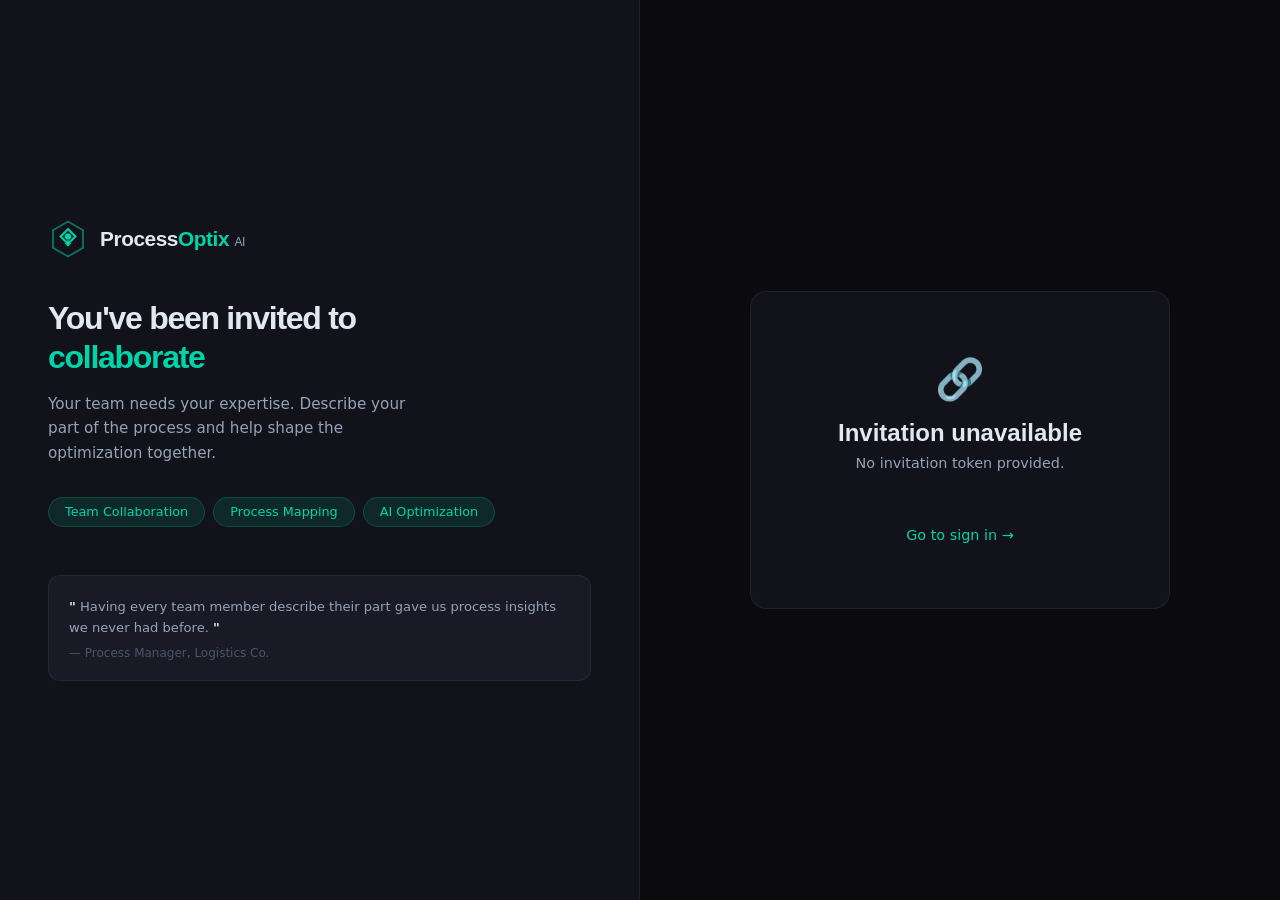
==== docs/accept-invite.html @ 486381e4 "feat: accept-invite page and GET /invitations/{token} endpoint Co-Authored-By: Claude Sonnet 4.6 <no" ====
<!DOCTYPE html>
<html lang="en">
<head>
  <meta charset="UTF-8">
  <meta name="viewport" content="width=device-width, initial-scale=1.0">
  <title>ProcessOptimizer — Accept Invitation</title>
  <link href="https://api.fontshare.com/v2/css?f[]=general-sans@400,500,600,700&f[]=cabinet-grotesk@700,800&display=swap" rel="stylesheet">
  <link rel="stylesheet" href="css/main.css">
  <style>
    body { display: block; overflow: auto; }
    .auth-wrapper { overflow: auto; min-height: 100vh; }
    .invite-context {
      background: var(--surface-2);
      border: 1px solid var(--border);
      border-radius: 12px;
      padding: 1.1rem 1.25rem;
      margin-bottom: 1.5rem;
    }
    .invite-context .invite-label {
      font-size: 0.72rem;
      color: var(--very-muted);
      text-transform: uppercase;
      letter-spacing: 0.08em;
      margin-bottom: 0.35rem;
    }
    .invite-context .invite-process {
      font-size: 1rem;
      font-weight: 600;
      color: var(--text);
      margin-bottom: 0.25rem;
    }
    .invite-context .invite-by {
      font-size: 0.85rem;
      color: var(--muted);
    }
    .invite-context .invite-by strong {
      color: var(--primary);
    }
    #loading-state {
      text-align: center;
      padding: 2rem 0;
      color: var(--muted);
      font-size: 0.9rem;
    }
  </style>
</head>
<body>

<div class="auth-wrapper">
  <!-- Left brand panel -->
  <div class="auth-left">
    <div style="display:flex;align-items:center;gap:12px;margin-bottom:2.5rem;">
      <svg width="40" height="40" viewBox="0 0 32 32" fill="none" xmlns="http://www.w3.org/2000/svg">
        <path d="M16 2L28 9V23L16 30L4 23V9L16 2Z" stroke="#00d4aa" stroke-width="1.5" fill="none" opacity="0.5"/>
        <path d="M16 8L22 14L16 20L10 14L16 8Z" fill="#00d4aa" fill-opacity="0.15" stroke="#00d4aa" stroke-width="1.5"/>
        <circle cx="16" cy="14" r="2.5" fill="#00d4aa"/>
        <path d="M16 17.5V21" stroke="#00d4aa" stroke-width="1.5" stroke-linecap="round"/>
        <path d="M14.5 19.5L16 21L17.5 19.5" stroke="#00d4aa" stroke-width="1.5" stroke-linecap="round" stroke-linejoin="round"/>
      </svg>
      <span class="logo-text" style="font-size:1.3rem;">Process<span>Optix</span> <span style="color:var(--muted);font-size:0.75rem;font-weight:500;">AI</span></span>
    </div>

    <h1 style="font-size:2rem;font-weight:800;letter-spacing:-0.04em;margin-bottom:1rem;line-height:1.2;">
      You've been invited to<br>
      <span style="color:var(--primary);">collaborate</span>
    </h1>
    <p style="color:var(--muted);font-size:0.95rem;line-height:1.6;max-width:380px;">
      Your team needs your expertise. Describe your part of the process and help shape the optimization together.
    </p>

    <div class="feature-pills">
      <span class="feature-pill">Team Collaboration</span>
      <span class="feature-pill">Process Mapping</span>
      <span class="feature-pill">AI Optimization</span>
    </div>

    <div style="margin-top:3rem;padding:1.25rem;background:var(--surface-2);border:1px solid var(--border);border-radius:12px;">
      <p style="font-size:0.82rem;color:var(--muted);line-height:1.6;">
        <strong style="color:var(--text);">"</strong>
        Having every team member describe their part gave us process insights we never had before.
        <strong style="color:var(--text);">"</strong>
      </p>
      <p style="font-size:0.75rem;color:var(--very-muted);margin-top:0.5rem;">— Process Manager, Logistics Co.</p>
    </div>
  </div>

  <!-- Right auth panel -->
  <div class="auth-right">
    <div class="auth-card">
      <div class="error-msg" id="error-msg"></div>

      <!-- Loading state -->
      <div id="loading-state">
        <div class="spinner" style="display:inline-block;border-top-color:var(--primary);width:24px;height:24px;margin-bottom:0.75rem;"></div>
        <p>Loading invitation...</p>
      </div>

      <!-- Invitation form (hidden until loaded) -->
      <div id="invite-form" style="display:none;">
        <h2>Join the workspace</h2>
        <p class="subtitle">Create your account to get started</p>

        <!-- Invitation context card -->
        <div class="invite-context" id="invite-context">
          <div class="invite-label">You've been invited to collaborate on</div>
          <div class="invite-process" id="ctx-process-name">—</div>
          <div class="invite-by">invited by <strong id="ctx-invited-by">—</strong></div>
        </div>

        <div class="auth-form-group">
          <label for="reg-name">Full name</label>
          <input type="text" id="reg-name" placeholder="Jane Smith" autocomplete="name">
        </div>
        <div class="auth-form-group">
          <label for="reg-email">Email</label>
          <input type="email" id="reg-email" placeholder="you@company.com" autocomplete="email" readonly>
        </div>
        <div class="auth-form-group">
          <label for="reg-password">Password <span style="color:var(--muted);font-weight:400;font-size:0.78rem;">(min 8 chars)</span></label>
          <input type="password" id="reg-password" placeholder="••••••••" autocomplete="new-password">
        </div>

        <button class="btn-auth" id="submit-btn" onclick="doAccept()">
          <span id="submit-text">Accept invitation →</span>
          <span class="spinner" id="submit-spinner" style="border-top-color:#0a0a0f;"></span>
        </button>

        <div class="auth-switch">
          Already have an account?
          <a href="login.html">Sign in</a>
        </div>
      </div>

      <!-- Invalid/expired state -->
      <div id="invalid-state" style="display:none;text-align:center;padding:1.5rem 0;">
        <div style="font-size:2.5rem;margin-bottom:1rem;">🔗</div>
        <h2 style="margin-bottom:0.5rem;">Invitation unavailable</h2>
        <p class="subtitle" id="invalid-message">This invitation link is no longer valid.</p>
        <a href="login.html" style="display:inline-block;margin-top:1.5rem;color:var(--primary);font-size:0.9rem;text-decoration:none;font-weight:500;">Go to sign in →</a>
      </div>
    </div>
  </div>
</div>

<script type="module">
  import { collaboration } from './js/api.js';

  const params = new URLSearchParams(window.location.search);
  const token = params.get('token');

  function showError(msg) {
    const el = document.getElementById('error-msg');
    el.textContent = msg;
    el.classList.add('visible');
  }

  function clearError() {
    const el = document.getElementById('error-msg');
    el.textContent = '';
    el.classList.remove('visible');
  }

  function setLoading(loading) {
    document.getElementById('submit-btn').disabled = loading;
    document.getElementById('submit-spinner').style.display = loading ? 'inline-block' : 'none';
    document.getElementById('submit-text').style.opacity = loading ? '0' : '1';
  }

  async function loadInvitation() {
    if (!token) {
      document.getElementById('loading-state').style.display = 'none';
      document.getElementById('invalid-state').style.display = 'block';
      document.getElementById('invalid-message').textContent = 'No invitation token provided.';
      return;
    }

    try {
      const data = await collaboration.getInvitation(token);
      document.getElementById('loading-state').style.display = 'none';
      document.getElementById('invite-form').style.display = 'block';
      document.getElementById('ctx-process-name').textContent = data.process_name;
      document.getElementById('ctx-invited-by').textContent = data.invited_by_name;
      document.getElementById('reg-email').value = data.email;
    } catch (e) {
      document.getElementById('loading-state').style.display = 'none';
      document.getElementById('invalid-state').style.display = 'block';
      document.getElementById('invalid-message').textContent =
        e.message.includes('expired') ? 'This invitation has expired.' : 'This invitation link is invalid or has already been used.';
    }
  }

  window.doAccept = async function() {
    const full_name = document.getElementById('reg-name').value.trim();
    const email = document.getElementById('reg-email').value.trim();
    const password = document.getElementById('reg-password').value;

    if (!full_name) { showError('Please enter your full name.'); return; }
    if (password.length < 8) { showError('Password must be at least 8 characters.'); return; }

    clearError();
    setLoading(true);

    try {
      const tokens = await collaboration.acceptInvite(token, { full_name, email, password });
      if (!tokens) return;
      localStorage.setItem('access_token', tokens.access_token);
      localStorage.setItem('refresh_token', tokens.refresh_token);
      window.location.href = 'dashboard.html';
    } catch (e) {
      showError(e.message || 'Failed to accept invitation. Please try again.');
      setLoading(false);
    }
  };

  document.addEventListener('keydown', (e) => {
    if (e.key === 'Enter' && document.getElementById('invite-form').style.display !== 'none') {
      window.doAccept();
    }
  });

  loadInvitation();
</script>
</body>
</html>
---- docs/css/main.css ----
/* =============================================
   CSS VARIABLES — Design Tokens
============================================= */
:root {
  --bg:           #0a0a0f;
  --sidebar-bg:   #0f0f17;
  --surface:      #12121a;
  --surface-2:    #1a1a26;
  --border:       rgba(255,255,255,0.06);
  --border-med:   rgba(255,255,255,0.10);
  --primary:      #00d4aa;
  --primary-dim:  rgba(0,212,170,0.12);
  --secondary:    #6366f1;
  --accent:       #00d4aa;
  --text:         #e2e8f0;
  --muted:        #94a3b8;
  --very-muted:   #4a5568;
  --alta:         #ef4444;
  --media:        #f59e0b;
  --baja:         #22c55e;
  --radius-card:  12px;
  --radius-btn:   8px;
  --radius-input: 6px;
  --sidebar-w:    260px;
  --transition:   0.2s ease;
}

/* =============================================
   RESET & BASE
============================================= */
*, *::before, *::after { box-sizing: border-box; margin: 0; padding: 0; }
html { font-size: 16px; }
body {
  font-family: 'General Sans', system-ui, sans-serif;
  background: var(--bg);
  color: var(--text);
  min-height: 100vh;
  display: flex;
  overflow: hidden;
}
h1, h2, h3, h4, h5 {
  font-family: 'Cabinet Grotesk', 'General Sans', sans-serif;
}
a { color: var(--primary); text-decoration: none; }
button { cursor: pointer; border: none; background: none; font-family: inherit; }
input, select, textarea {
  font-family: inherit;
  background: var(--surface-2);
  border: 1px solid var(--border-med);
  color: var(--text);
  border-radius: var(--radius-input);
  padding: 10px 14px;
  font-size: 0.9rem;
  width: 100%;
  transition: border-color var(--transition), box-shadow var(--transition);
  outline: none;
}
input:focus, select:focus, textarea:focus {
  border-color: var(--primary);
  box-shadow: 0 0 0 3px rgba(0,212,170,0.15);
}
select option { background: var(--surface-2); }

/* =============================================
   LAYOUT — SIDEBAR + MAIN
============================================= */
#sidebar {
  width: var(--sidebar-w);
  min-width: var(--sidebar-w);
  background: var(--sidebar-bg);
  border-right: 1px solid var(--border);
  display: flex;
  flex-direction: column;
  height: 100vh;
  position: fixed;
  left: 0; top: 0;
  z-index: 100;
  transition: transform var(--transition);
}
#main {
  margin-left: var(--sidebar-w);
  flex: 1;
  height: 100vh;
  overflow-y: auto;
  padding: 32px;
}

/* =============================================
   SIDEBAR — LOGO
============================================= */
.sidebar-logo {
  display: flex;
  align-items: center;
  gap: 10px;
  padding: 24px 20px 20px;
  border-bottom: 1px solid var(--border);
}
.sidebar-logo svg { flex-shrink: 0; }
.logo-text {
  font-family: 'Cabinet Grotesk', sans-serif;
  font-weight: 800;
  font-size: 1.05rem;
  color: var(--text);
  letter-spacing: -0.02em;
}
.logo-text span { color: var(--primary); }

/* =============================================
   SIDEBAR — NAV
============================================= */
.sidebar-nav {
  flex: 1;
  padding: 16px 12px;
  display: flex;
  flex-direction: column;
  gap: 4px;
}
.nav-item {
  display: flex;
  align-items: center;
  gap: 10px;
  padding: 10px 12px;
  border-radius: var(--radius-btn);
  color: var(--muted);
  font-size: 0.9rem;
  font-weight: 500;
  cursor: pointer;
  transition: background var(--transition), color var(--transition);
  user-select: none;
  text-decoration: none;
}
.nav-item:hover { background: var(--surface); color: var(--text); }
.nav-item.active {
  background: var(--primary-dim);
  color: var(--primary);
}
.nav-item svg { flex-shrink: 0; opacity: 0.8; }
.nav-item.active svg { opacity: 1; }

/* =============================================
   SIDEBAR — USER FOOTER
============================================= */
.sidebar-user {
  padding: 16px 16px 20px;
  border-top: 1px solid var(--border);
  display: flex;
  align-items: center;
  gap: 10px;
}
.user-avatar {
  width: 36px; height: 36px;
  border-radius: 50%;
  background: linear-gradient(135deg, var(--primary) 0%, var(--secondary) 100%);
  display: flex; align-items: center; justify-content: center;
  font-weight: 700;
  font-size: 0.75rem;
  color: #0a0a0f;
  flex-shrink: 0;
}
.user-info { overflow: hidden; flex: 1; }
.user-name { font-size: 0.85rem; font-weight: 600; color: var(--text); white-space: nowrap; overflow: hidden; text-overflow: ellipsis; }
.user-email { font-size: 0.75rem; color: var(--muted); white-space: nowrap; overflow: hidden; text-overflow: ellipsis; }

/* =============================================
   MOBILE — HAMBURGER
============================================= */
#hamburger {
  display: none;
  position: fixed;
  top: 16px; left: 16px;
  z-index: 200;
  background: var(--surface);
  border: 1px solid var(--border-med);
  border-radius: var(--radius-btn);
  padding: 8px;
  color: var(--text);
}
#sidebar-overlay {
  display: none;
  position: fixed;
  inset: 0;
  background: rgba(0,0,0,0.6);
  z-index: 90;
}

/* =============================================
   SECTIONS
============================================= */
.section { display: none; }
.section.active { display: block; }

/* =============================================
   TYPOGRAPHY
============================================= */
.page-title {
  font-size: 1.6rem;
  font-weight: 800;
  color: var(--text);
  letter-spacing: -0.03em;
  margin-bottom: 8px;
}
.page-sub {
  font-size: 0.9rem;
  color: var(--muted);
  margin-bottom: 28px;
}

/* =============================================
   SECTION 1 — INPUT FORM
============================================= */
.form-wrapper { max-width: 620px; }

/* Input Tabs */
.input-tabs {
  display: flex;
  gap: 4px;
  background: var(--surface);
  border: 1px solid var(--border);
  border-radius: var(--radius-btn);
  padding: 4px;
  margin-bottom: 20px;
  width: fit-content;
}
.input-tab {
  padding: 8px 18px;
  border-radius: 6px;
  font-size: 0.85rem;
  font-weight: 500;
  color: var(--muted);
  transition: background var(--transition), color var(--transition);
  cursor: pointer;
}
.input-tab.active {
  background: var(--primary-dim);
  color: var(--primary);
}
.input-tab-panel { display: none; }
.input-tab-panel.active { display: block; }

/* Textarea */
.form-label {
  display: block;
  font-size: 0.85rem;
  font-weight: 500;
  color: var(--muted);
  margin-bottom: 8px;
}
textarea {
  resize: vertical;
  min-height: 130px;
}

/* Drop zone */
.dropzone {
  border: 2px dashed var(--border-med);
  border-radius: var(--radius-card);
  padding: 40px 24px;
  text-align: center;
  cursor: pointer;
  transition: border-color var(--transition), background var(--transition);
}
.dropzone:hover { border-color: var(--primary); background: var(--primary-dim); }
.dropzone svg { margin-bottom: 12px; color: var(--muted); }
.dropzone-text { font-size: 0.95rem; font-weight: 500; color: var(--text); margin-bottom: 4px; }
.dropzone-hint { font-size: 0.8rem; color: var(--muted); }
.dropzone-filename {
  display: none;
  margin-top: 12px;
  font-size: 0.85rem;
  color: var(--primary);
  font-weight: 500;
}

/* Analyze button */
.btn-primary {
  display: flex;
  align-items: center;
  justify-content: center;
  gap: 10px;
  width: 100%;
  max-width: 620px;
  margin-top: 20px;
  padding: 14px 24px;
  background: var(--primary);
  color: #0a0a0f;
  border-radius: var(--radius-btn);
  font-size: 1rem;
  font-weight: 700;
  letter-spacing: -0.01em;
  transition: opacity var(--transition), transform var(--transition), box-shadow var(--transition);
}
.btn-primary:hover { opacity: 0.9; transform: translateY(-1px); box-shadow: 0 8px 24px rgba(0,212,170,0.25); }
.btn-primary:active { transform: translateY(0); }
.btn-primary:disabled { opacity: 0.5; cursor: not-allowed; transform: none; box-shadow: none; }

/* Spinner */
.spinner {
  width: 18px; height: 18px;
  border: 2px solid rgba(10,10,15,0.3);
  border-top-color: #0a0a0f;
  border-radius: 50%;
  animation: spin 0.8s linear infinite;
  display: none;
}
@keyframes spin { to { transform: rotate(360deg); } }

/* =============================================
   SECTION 2 — RESULTS
============================================= */
#results-section { margin-top: 36px; }
.results-divider {
  height: 1px;
  background: var(--border);
  margin-bottom: 28px;
}
.results-title {
  font-size: 1.1rem;
  font-weight: 700;
  color: var(--text);
  margin-bottom: 20px;
}

/* Result Tabs */
.result-tabs {
  display: flex;
  gap: 0;
  border-bottom: 1px solid var(--border);
  margin-bottom: 28px;
  overflow-x: auto;
}
.result-tab {
  padding: 10px 18px;
  font-size: 0.875rem;
  font-weight: 500;
  color: var(--muted);
  border-bottom: 2px solid transparent;
  margin-bottom: -1px;
  white-space: nowrap;
  cursor: pointer;
  transition: color var(--transition), border-color var(--transition);
}
.result-tab:hover { color: var(--text); }
.result-tab.active { color: var(--primary); border-bottom-color: var(--primary); }
.result-panel { display: none; }
.result-panel.active { display: block; }

/* =============================================
   TAB 1 — EXECUTIVE SUMMARY
============================================= */
.summary-grid {
  display: grid;
  grid-template-columns: auto 1fr;
  gap: 28px;
  align-items: start;
  margin-bottom: 24px;
}

/* Gauge */
.gauge-wrap {
  display: flex;
  flex-direction: column;
  align-items: center;
  gap: 8px;
}
.gauge-svg { width: 160px; height: 160px; }
.gauge-label { font-size: 0.8rem; color: var(--muted); font-weight: 500; }

/* KPI Cards */
.kpi-grid {
  display: grid;
  grid-template-columns: repeat(3, 1fr);
  gap: 12px;
}
.kpi-card {
  background: var(--surface);
  border: 1px solid var(--border);
  border-radius: var(--radius-card);
  padding: 16px;
}
.kpi-label { font-size: 0.78rem; color: var(--muted); font-weight: 500; margin-bottom: 8px; text-transform: uppercase; letter-spacing: 0.05em; }
.kpi-value {
  font-size: 1.75rem;
  font-weight: 800;
  font-family: 'Cabinet Grotesk', sans-serif;
  letter-spacing: -0.04em;
  display: flex;
  align-items: center;
  gap: 6px;
}
.kpi-value.green { color: var(--baja); }
.kpi-value.amber { color: var(--media); }
.kpi-icon { width: 18px; height: 18px; }

.summary-text {
  background: var(--surface);
  border: 1px solid var(--border);
  border-radius: var(--radius-card);
  padding: 16px 20px;
  font-size: 0.9rem;
  line-height: 1.65;
  color: var(--muted);
}
.summary-text strong { color: var(--text); }

/* =============================================
   TAB 2 — WASTES
============================================= */
.waste-list { display: flex; flex-direction: column; gap: 12px; }
.waste-card {
  background: var(--surface);
  border: 1px solid var(--border);
  border-radius: var(--radius-card);
  padding: 16px 20px;
  transition: border-color var(--transition);
}
.waste-card:hover { border-color: var(--border-med); }
.waste-header {
  display: flex;
  align-items: center;
  gap: 8px;
  margin-bottom: 8px;
  flex-wrap: wrap;
}
.waste-title { font-weight: 600; font-size: 0.95rem; flex: 1; min-width: 200px; }
.badge {
  display: inline-flex;
  align-items: center;
  padding: 3px 10px;
  border-radius: 100px;
  font-size: 0.72rem;
  font-weight: 600;
  letter-spacing: 0.02em;
  white-space: nowrap;
}
.badge-alta  { background: rgba(239,68,68,0.15);  color: var(--alta); }
.badge-media { background: rgba(245,158,11,0.15); color: var(--media); }
.badge-baja  { background: rgba(34,197,94,0.15);  color: var(--baja); }
.badge-lean  { background: rgba(99,102,241,0.15); color: #a5b4fc; }
.badge-ss    { background: rgba(0,212,170,0.15);  color: var(--primary); }
.badge-kai   { background: rgba(251,191,36,0.15); color: #fbbf24; }

.automation-grid { display: grid; grid-template-columns: repeat(auto-fill, minmax(260px, 1fr)); gap: 1rem; margin-top: 1rem; }
.auto-card { background: rgba(0,212,170,0.05); border: 1px solid rgba(0,212,170,0.2); border-radius: 10px; padding: 1.1rem; display: flex; flex-direction: column; gap: 0.6rem; animation: fadeInUp 0.4s ease both; }
.auto-card-header { display: flex; align-items: flex-start; gap: 0.7rem; }
.auto-icon { font-size: 1.5rem; line-height: 1; }
.auto-title-group { display: flex; flex-direction: column; gap: 0.2rem; }
.auto-activity { font-weight: 600; font-size: 0.9rem; color: #e2e8f0; }
.auto-saving { font-size: 0.72rem; color: #00d4aa; background: rgba(0,212,170,0.12); border-radius: 4px; padding: 1px 6px; display: inline-block; width: fit-content; }
.auto-tool-badge { display: flex; flex-direction: column; gap: 0.1rem; background: rgba(255,255,255,0.04); border-radius: 6px; padding: 0.5rem 0.7rem; }
.auto-tool-label { font-size: 0.65rem; text-transform: uppercase; letter-spacing: 0.06em; color: #94a3b8; }
.auto-tool-name { font-size: 0.82rem; color: #00d4aa; font-weight: 500; }
.auto-justification { font-size: 0.78rem; color: #94a3b8; line-height: 1.5; margin: 0; }
@keyframes fadeInUp { from { opacity:0; transform:translateY(10px); } to { opacity:1; transform:translateY(0); } }
.waste-desc { font-size: 0.85rem; color: var(--muted); line-height: 1.6; }

/* =============================================
   TAB 3 — AS-IS vs TO-BE
============================================= */
.comparison-grid {
  display: grid;
  grid-template-columns: 1fr 1fr;
  gap: 20px;
}
.comparison-card {
  background: var(--surface);
  border: 1px solid var(--border);
  border-radius: var(--radius-card);
  padding: 20px;
}
.comparison-card.tobe { border-color: rgba(0,212,170,0.2); }
.comparison-header {
  font-size: 1rem;
  font-weight: 700;
  margin-bottom: 16px;
  padding-bottom: 12px;
  border-bottom: 1px solid var(--border);
}
.comparison-card.tobe .comparison-header { color: var(--primary); }
.metric-row {
  display: flex;
  justify-content: space-between;
  align-items: center;
  padding: 8px 0;
  border-bottom: 1px solid rgba(255,255,255,0.04);
  font-size: 0.875rem;
}
.metric-row:last-of-type { border-bottom: none; }
.metric-label { color: var(--muted); }
.metric-value { font-weight: 600; display: flex; align-items: center; gap: 6px; }
.metric-value.improved { color: var(--baja); }
.improve-badge {
  font-size: 0.7rem;
  font-weight: 700;
  color: var(--baja);
  background: rgba(34,197,94,0.12);
  padding: 2px 6px;
  border-radius: 100px;
}

.steps-section { margin-top: 16px; }
.steps-label { font-size: 0.75rem; font-weight: 600; text-transform: uppercase; letter-spacing: 0.06em; color: var(--muted); margin-bottom: 10px; }
.steps-list { list-style: none; display: flex; flex-direction: column; gap: 6px; }
.steps-list li {
  font-size: 0.825rem;
  color: var(--muted);
  display: flex;
  align-items: flex-start;
  gap: 8px;
}
.step-num {
  width: 20px; height: 20px;
  border-radius: 50%;
  background: var(--surface-2);
  border: 1px solid var(--border-med);
  display: flex; align-items: center; justify-content: center;
  font-size: 0.65rem;
  font-weight: 700;
  flex-shrink: 0;
  color: var(--muted);
}
.comparison-card.tobe .step-num { border-color: rgba(0,212,170,0.3); color: var(--primary); }

/* =============================================
   TAB 4 — BPMN
============================================= */
.bpmn-controls {
  display: flex;
  align-items: center;
  gap: 8px;
  margin-bottom: 12px;
}
.bpmn-controls span { font-size: 0.85rem; color: var(--muted); margin-right: 4px; }
.btn-icon {
  width: 32px; height: 32px;
  background: var(--surface);
  border: 1px solid var(--border-med);
  border-radius: 6px;
  color: var(--text);
  display: flex; align-items: center; justify-content: center;
  font-size: 1.1rem;
  transition: background var(--transition), border-color var(--transition);
}
.btn-icon:hover { background: var(--surface-2); border-color: var(--primary); color: var(--primary); }
#bpmn-container {
  background: var(--surface);
  border-radius: var(--radius-card);
  border: 1px solid var(--border-med);
  min-height: 500px;
  height: 500px;
  position: relative;
  overflow: hidden;
}
#bpmn-fallback {
  display: none;
  padding: 40px;
  text-align: center;
  color: var(--muted);
  background: var(--surface);
  border-radius: var(--radius-card);
  border: 1px solid var(--border);
  min-height: 500px;
  align-items: center;
  justify-content: center;
  flex-direction: column;
  gap: 12px;
  font-size: 0.9rem;
}

/* =============================================
   SECTION 3 — HISTORY TABLE
============================================= */
.table-wrap {
  background: var(--surface);
  border: 1px solid var(--border);
  border-radius: var(--radius-card);
  overflow: hidden;
  overflow-x: auto;
}
table { width: 100%; border-collapse: collapse; min-width: 500px; }
thead th {
  padding: 12px 16px;
  text-align: left;
  font-size: 0.75rem;
  font-weight: 600;
  text-transform: uppercase;
  letter-spacing: 0.06em;
  color: var(--muted);
  background: var(--surface-2);
  border-bottom: 1px solid var(--border);
}
tbody td {
  padding: 14px 16px;
  font-size: 0.875rem;
  border-bottom: 1px solid var(--border);
  color: var(--text);
}
tbody tr:last-child td { border-bottom: none; }
tbody tr { transition: background var(--transition); }
tbody tr:hover { background: var(--surface-2); }

.score-badge {
  display: inline-flex;
  align-items: center;
  padding: 4px 10px;
  border-radius: 100px;
  font-size: 0.8rem;
  font-weight: 700;
}
.score-green { background: rgba(34,197,94,0.15); color: var(--baja); }
.score-amber { background: rgba(245,158,11,0.15); color: var(--media); }
.score-red   { background: rgba(239,68,68,0.15);  color: var(--alta); }

.btn-table {
  display: inline-flex;
  align-items: center;
  gap: 5px;
  padding: 5px 12px;
  border-radius: 6px;
  font-size: 0.8rem;
  font-weight: 500;
  border: 1px solid var(--border-med);
  background: var(--surface-2);
  color: var(--text);
  margin-right: 6px;
  transition: border-color var(--transition), color var(--transition), background var(--transition);
}
.btn-table:hover { border-color: var(--primary); color: var(--primary); background: var(--primary-dim); }

/* =============================================
   SECTION 4 — SETTINGS
============================================= */
.settings-card {
  background: var(--surface);
  border: 1px solid var(--border);
  border-radius: var(--radius-card);
  padding: 28px;
  max-width: 520px;
}
.form-group { margin-bottom: 20px; }
.form-group label { display: block; font-size: 0.85rem; font-weight: 500; color: var(--muted); margin-bottom: 8px; }

/* Toggle switch */
.toggle-row {
  display: flex;
  align-items: center;
  justify-content: space-between;
  background: var(--surface-2);
  border: 1px solid var(--border-med);
  border-radius: var(--radius-input);
  padding: 10px 14px;
}
.toggle-label { font-size: 0.9rem; color: var(--text); }
.toggle {
  position: relative;
  width: 40px; height: 22px;
  flex-shrink: 0;
}
.toggle input { opacity: 0; width: 0; height: 0; }
.toggle-track {
  position: absolute;
  inset: 0;
  background: var(--very-muted);
  border-radius: 100px;
  cursor: pointer;
  transition: background var(--transition);
}
.toggle input:checked + .toggle-track { background: var(--primary); }
.toggle-track::after {
  content: '';
  position: absolute;
  width: 16px; height: 16px;
  border-radius: 50%;
  background: #fff;
  top: 3px; left: 3px;
  transition: transform var(--transition);
}
.toggle input:checked + .toggle-track::after { transform: translateX(18px); }

.btn-save {
  display: inline-flex;
  align-items: center;
  gap: 8px;
  padding: 11px 28px;
  background: var(--primary);
  color: #0a0a0f;
  border-radius: var(--radius-btn);
  font-size: 0.9rem;
  font-weight: 700;
  opacity: 0.5;
  cursor: not-allowed;
  margin-top: 4px;
}

/* =============================================
   RESPONSIVE — MOBILE
============================================= */
@media (max-width: 768px) {
  #hamburger { display: flex; }
  #sidebar {
    transform: translateX(-100%);
  }
  #sidebar.open {
    transform: translateX(0);
    box-shadow: 8px 0 32px rgba(0,0,0,0.5);
  }
  #sidebar-overlay.open { display: block; }
  #main {
    margin-left: 0;
    padding: 24px 16px 24px;
    padding-top: 64px;
  }
  .summary-grid {
    grid-template-columns: 1fr;
  }
  .gauge-wrap { flex-direction: row; align-items: center; }
  .kpi-grid { grid-template-columns: 1fr 1fr; }
  .comparison-grid { grid-template-columns: 1fr; }
  .automation-grid { grid-template-columns: 1fr; }
  .auto-card { padding: 0.9rem; }
  .auto-card-header { gap: 0.5rem; }
  .auto-icon { font-size: 1.2rem; }
  .waste-header { flex-wrap: wrap; gap: 0.4rem; }
  .waste-title { font-size: 0.85rem; min-width: unset; width: 100%; }
  .waste-card { padding: 0.9rem; }
  #bpmn-container { height: 320px !important; }
  .bpmn-controls { flex-wrap: wrap; gap: 0.4rem; }
}

@media (max-width: 480px) {
  .kpi-grid { grid-template-columns: 1fr; }
  .automation-grid { grid-template-columns: 1fr; }
  .auto-saving { display: none; }
  #bpmn-container { height: 260px !important; }
}

/* =============================================
   LOADING STATE
============================================= */
#analyze-btn .btn-text { transition: opacity var(--transition); }
#analyze-btn.loading .btn-text { opacity: 0; }
#analyze-btn.loading .spinner { display: block; }
#analyze-btn.loading { pointer-events: none; opacity: 0.85; }

/* =============================================
   ANIMATIONS
============================================= */
.fade-in {
  animation: fadeIn 0.4s ease both;
}
@keyframes fadeIn {
  from { opacity: 0; transform: translateY(8px); }
  to   { opacity: 1; transform: translateY(0); }
}

.gauge-arc { transition: stroke-dashoffset 1.2s cubic-bezier(0.4,0,0.2,1); }

/* Scrollbar */
::-webkit-scrollbar { width: 6px; height: 6px; }
::-webkit-scrollbar-track { background: transparent; }
::-webkit-scrollbar-thumb { background: var(--very-muted); border-radius: 100px; }
::-webkit-scrollbar-thumb:hover { background: var(--muted); }

/* =============================================
   CHAT WIDGET
============================================= */
.chat-container {
  background: var(--surface);
  border: 1px solid var(--border-med);
  border-radius: var(--radius-card);
  overflow: hidden;
  display: flex;
  flex-direction: column;
}
.chat-header {
  display: flex;
  align-items: center;
  justify-content: space-between;
  padding: 16px 20px;
  background: linear-gradient(135deg, rgba(0,212,170,0.08) 0%, rgba(99,102,241,0.08) 100%);
  border-bottom: 1px solid var(--border);
  cursor: pointer;
}
.chat-header-left {
  display: flex;
  align-items: center;
  gap: 12px;
}
.chat-avatar {
  width: 36px;
  height: 36px;
  border-radius: 10px;
  background: linear-gradient(135deg, var(--primary), var(--secondary));
  display: flex;
  align-items: center;
  justify-content: center;
  color: #fff;
  flex-shrink: 0;
}
.chat-header-text {
  display: flex;
  flex-direction: column;
  gap: 2px;
}
.chat-header-title {
  font-weight: 600;
  font-size: 0.9rem;
  color: var(--text);
}
.chat-header-sub {
  font-size: 0.75rem;
  color: var(--muted);
}
.chat-toggle-btn {
  color: var(--muted);
  padding: 6px;
  border-radius: 6px;
  transition: background var(--transition), color var(--transition), transform var(--transition);
}
.chat-toggle-btn:hover {
  background: rgba(255,255,255,0.06);
  color: var(--text);
}
.chat-toggle-btn.collapsed svg {
  transform: rotate(-180deg);
}

/* Suggestions */
.chat-suggestions {
  padding: 14px 20px 10px;
  display: flex;
  flex-wrap: wrap;
  gap: 8px;
  border-bottom: 1px solid var(--border);
}
.chip {
  font-size: 0.78rem;
  padding: 7px 14px;
  border-radius: 20px;
  background: var(--surface-2);
  border: 1px solid var(--border-med);
  color: var(--muted);
  cursor: pointer;
  transition: all var(--transition);
  text-align: left;
  line-height: 1.35;
}
.chip:hover {
  background: var(--primary-dim);
  border-color: var(--primary);
  color: var(--primary);
}

/* Messages Area */
.chat-messages {
  min-height: 180px;
  max-height: 380px;
  overflow-y: auto;
  padding: 16px 20px;
  display: flex;
  flex-direction: column;
  gap: 14px;
}
.chat-empty {
  display: flex;
  flex-direction: column;
  align-items: center;
  justify-content: center;
  gap: 10px;
  min-height: 160px;
  color: var(--very-muted);
  font-size: 0.85rem;
}

/* Bubbles */
.chat-bubble {
  max-width: 85%;
  padding: 12px 16px;
  border-radius: 14px;
  font-size: 0.88rem;
  line-height: 1.55;
  animation: fadeIn 0.25s ease;
}
.chat-bubble.user {
  align-self: flex-end;
  background: linear-gradient(135deg, var(--primary), #00b89c);
  color: #0a0a0f;
  border-bottom-right-radius: 4px;
  font-weight: 500;
}
.chat-bubble.agent {
  align-self: flex-start;
  background: var(--surface-2);
  color: var(--text);
  border-bottom-left-radius: 4px;
  border: 1px solid var(--border);
}
.chat-bubble.agent p { margin: 0 0 8px; }
.chat-bubble.agent p:last-child { margin-bottom: 0; }
.chat-bubble.agent ul, .chat-bubble.agent ol {
  margin: 6px 0;
  padding-left: 18px;
}
.chat-bubble.agent li { margin-bottom: 4px; }
.chat-bubble.agent strong { color: var(--primary); }
.chat-bubble.agent code {
  background: rgba(255,255,255,0.06);
  padding: 1px 5px;
  border-radius: 4px;
  font-size: 0.82rem;
}

/* Loader (typing indicator) */
.chat-loader {
  align-self: flex-start;
  display: flex;
  align-items: center;
  gap: 6px;
  padding: 12px 18px;
  background: var(--surface-2);
  border: 1px solid var(--border);
  border-radius: 14px;
  border-bottom-left-radius: 4px;
}
.chat-loader-dot {
  width: 7px;
  height: 7px;
  border-radius: 50%;
  background: var(--muted);
  animation: chatBounce 1.2s infinite ease-in-out;
}
.chat-loader-dot:nth-child(2) { animation-delay: 0.15s; }
.chat-loader-dot:nth-child(3) { animation-delay: 0.3s; }
@keyframes chatBounce {
  0%, 60%, 100% { transform: translateY(0); opacity: 0.4; }
  30% { transform: translateY(-6px); opacity: 1; }
}

/* Input Area */
.chat-input-area {
  padding: 12px 20px 16px;
  border-top: 1px solid var(--border);
}
.chat-input-wrap {
  display: flex;
  gap: 8px;
  align-items: center;
}
.chat-input-wrap input {
  flex: 1;
  padding: 11px 16px;
  border-radius: 10px;
}
.chat-send-btn {
  width: 40px;
  height: 40px;
  border-radius: 10px;
  background: var(--primary);
  color: #0a0a0f;
  display: flex;
  align-items: center;
  justify-content: center;
  flex-shrink: 0;
  transition: all var(--transition);
}
.chat-send-btn:hover {
  background: #00e6b8;
  transform: scale(1.05);
}
.chat-send-btn:disabled {
  opacity: 0.4;
  pointer-events: none;
}

@media (max-width: 768px) {
  .chat-messages { max-height: 280px; }
  .chat-bubble { max-width: 92%; font-size: 0.84rem; }
  .chip { font-size: 0.74rem; padding: 6px 12px; }
}

/* =============================================
   AUTH SCREENS
============================================= */
.auth-wrapper {
  min-height: 100vh;
  display: grid;
  grid-template-columns: 1fr 1fr;
  background: var(--bg);
}
.auth-left {
  background: var(--surface);
  display: flex;
  flex-direction: column;
  justify-content: center;
  padding: 3rem;
  border-right: 1px solid var(--border);
}
.auth-right {
  display: flex;
  align-items: center;
  justify-content: center;
  padding: 3rem;
}
.auth-card {
  width: 100%;
  max-width: 420px;
  background: var(--surface);
  border: 1px solid var(--border);
  border-radius: 16px;
  padding: 2.5rem;
}
.auth-card h2 {
  margin-bottom: 0.5rem;
  font-size: 1.5rem;
}
.auth-card .subtitle {
  color: var(--muted);
  margin-bottom: 2rem;
  font-size: 0.9rem;
}
.auth-form-group {
  margin-bottom: 1.25rem;
}
.auth-form-group label {
  display: block;
  font-size: 0.85rem;
  font-weight: 500;
  margin-bottom: 0.4rem;
  color: var(--text);
}
.auth-form-group input {
  width: 100%;
  padding: 0.65rem 0.9rem;
  background: var(--bg);
  border: 1px solid var(--border-med);
  border-radius: 8px;
  color: var(--text);
  font-size: 0.95rem;
  transition: border-color 0.2s;
  box-sizing: border-box;
}
.auth-form-group input:focus {
  outline: none;
  border-color: var(--accent);
}
.btn-auth {
  width: 100%;
  padding: 0.75rem;
  background: var(--accent);
  color: #0a0a0f;
  border: none;
  border-radius: 8px;
  font-size: 0.95rem;
  font-weight: 600;
  cursor: pointer;
  transition: opacity 0.2s;
  display: flex;
  align-items: center;
  justify-content: center;
  gap: 8px;
  margin-top: 0.5rem;
}
.btn-auth:hover { opacity: 0.9; }
.btn-auth:disabled { opacity: 0.5; cursor: not-allowed; }
.auth-divider {
  text-align: center;
  color: var(--muted);
  font-size: 0.85rem;
  margin: 1.25rem 0;
}
.auth-switch {
  text-align: center;
  margin-top: 1.5rem;
  font-size: 0.875rem;
  color: var(--muted);
}
.auth-switch a {
  color: var(--accent);
  text-decoration: none;
  font-weight: 500;
  cursor: pointer;
}
.error-msg {
  background: rgba(239,68,68,0.1);
  border: 1px solid rgba(239,68,68,0.3);
  color: #ef4444;
  padding: 0.65rem 0.9rem;
  border-radius: 8px;
  font-size: 0.85rem;
  margin-bottom: 1rem;
  display: none;
}
.error-msg.visible { display: block; }

/* Feature pills */
.feature-pills {
  display: flex;
  flex-wrap: wrap;
  gap: 0.5rem;
  margin-top: 2rem;
}
.feature-pill {
  background: var(--primary-dim);
  color: var(--primary);
  border: 1px solid rgba(0,212,170,0.2);
  border-radius: 99px;
  padding: 0.4rem 1rem;
  font-size: 0.8rem;
  font-weight: 500;
}

/* =============================================
   DASHBOARD
============================================= */
.dashboard-grid {
  display: grid;
  grid-template-columns: repeat(auto-fill, minmax(300px, 1fr));
  gap: 1.25rem;
  padding: 1.5rem;
}
.process-card {
  background: var(--surface);
  border: 1px solid var(--border);
  border-radius: 12px;
  padding: 1.25rem;
  cursor: pointer;
  transition: border-color 0.2s, transform 0.15s;
}
.process-card:hover {
  border-color: var(--accent);
  transform: translateY(-2px);
}
.process-card .card-header {
  display: flex;
  justify-content: space-between;
  align-items: flex-start;
  margin-bottom: 0.75rem;
}
.process-card h3 {
  font-size: 1rem;
  font-weight: 600;
  margin: 0;
}
.status-pill {
  font-size: 0.7rem;
  font-weight: 600;
  padding: 0.2rem 0.6rem;
  border-radius: 99px;
  text-transform: uppercase;
  letter-spacing: 0.05em;
  white-space: nowrap;
}
.status-pill.completed {
  background: rgba(16,185,129,0.15);
  color: #10b981;
}
.status-pill.running {
  background: rgba(59,130,246,0.15);
  color: #3b82f6;
}
.status-pill.error {
  background: rgba(239,68,68,0.15);
  color: #ef4444;
}
.card-meta {
  font-size: 0.8rem;
  color: var(--muted);
  margin-bottom: 1rem;
}
.card-score {
  font-size: 1.5rem;
  font-weight: 700;
  color: var(--accent);
}
.card-footer {
  display: flex;
  justify-content: space-between;
  align-items: center;
  margin-top: 1rem;
  padding-top: 1rem;
  border-top: 1px solid var(--border);
}
.btn-open {
  font-size: 0.8rem;
  padding: 0.4rem 0.9rem;
  background: var(--accent);
  color: #0a0a0f;
  border: none;
  border-radius: 6px;
  cursor: pointer;
  font-weight: 500;
}
.empty-state {
  grid-column: 1/-1;
  text-align: center;
  padding: 4rem 2rem;
  color: var(--muted);
}
.empty-state h3 {
  font-size: 1.1rem;
  margin-bottom: 0.5rem;
  color: var(--text);
}

/* Drawer */
.drawer-overlay {
  display: none;
  position: fixed;
  inset: 0;
  background: rgba(0,0,0,0.6);
  z-index: 300;
}
.drawer-overlay.open { display: block; }
.drawer {
  position: fixed;
  top: 0; right: -480px;
  width: 480px;
  max-width: 100vw;
  height: 100vh;
  background: var(--surface);
  border-left: 1px solid var(--border);
  z-index: 400;
  transition: right 0.3s ease;
  display: flex;
  flex-direction: column;
  padding: 2rem;
  overflow-y: auto;
}
.drawer.open { right: 0; }
.drawer-header {
  display: flex;
  justify-content: space-between;
  align-items: center;
  margin-bottom: 1.5rem;
}
.drawer-close {
  color: var(--muted);
  font-size: 1.25rem;
  line-height: 1;
  padding: 4px;
}
.drawer-close:hover { color: var(--text); }

/* Top bar */
.dashboard-topbar {
  display: flex;
  align-items: center;
  justify-content: space-between;
  padding: 1.25rem 1.5rem;
  border-bottom: 1px solid var(--border);
}
.dashboard-topbar-actions {
  display: flex;
  gap: 0.75rem;
}
.btn-secondary {
  padding: 0.5rem 1rem;
  background: var(--surface-2);
  border: 1px solid var(--border-med);
  color: var(--text);
  border-radius: 8px;
  font-size: 0.85rem;
  font-weight: 500;
  cursor: pointer;
  transition: border-color var(--transition);
}
.btn-secondary:hover { border-color: var(--primary); color: var(--primary); }
.btn-new {
  padding: 0.5rem 1rem;
  background: var(--accent);
  color: #0a0a0f;
  border: none;
  border-radius: 8px;
  font-size: 0.85rem;
  font-weight: 600;
  cursor: pointer;
}

/* Tab switcher */
.tab-switcher {
  display: flex;
  gap: 0;
  border-bottom: 1px solid var(--border);
  padding: 0 1.5rem;
}
.tab-switcher-item {
  padding: 0.75rem 1rem;
  font-size: 0.875rem;
  font-weight: 500;
  color: var(--muted);
  border-bottom: 2px solid transparent;
  margin-bottom: -1px;
  cursor: pointer;
  transition: color var(--transition), border-color var(--transition);
}
.tab-switcher-item:hover { color: var(--text); }
.tab-switcher-item.active { color: var(--primary); border-bottom-color: var(--primary); }

/* Search */
.search-bar {
  padding: 1rem 1.5rem;
  border-bottom: 1px solid var(--border);
}
.search-bar input {
  max-width: 360px;
  background: var(--surface-2);
}

/* =============================================
   WORKSPACE 3-PANEL LAYOUT
============================================= */
.workspace-layout {
  display: grid;
  grid-template-columns: 220px 1fr 320px;
  height: calc(100vh - 60px);
  overflow: hidden;
}
.panel-left {
  border-right: 1px solid var(--border);
  overflow-y: auto;
  padding: 1rem;
  background: var(--surface);
}
.panel-center {
  display: flex;
  flex-direction: column;
  overflow: hidden;
}
.panel-right {
  border-left: 1px solid var(--border);
  overflow-y: auto;
  background: var(--surface);
}
.panel-section-title {
  font-size: 0.7rem;
  font-weight: 700;
  text-transform: uppercase;
  letter-spacing: 0.08em;
  color: var(--muted);
  margin-bottom: 0.5rem;
  padding-bottom: 0.5rem;
  border-bottom: 1px solid var(--border);
}
.source-item {
  display: flex;
  align-items: center;
  gap: 0.5rem;
  padding: 0.4rem 0;
  font-size: 0.82rem;
  color: var(--muted);
}
.hitl-banner {
  background: rgba(245,158,11,0.1);
  border-bottom: 1px solid rgba(245,158,11,0.3);
  padding: 0.75rem 1.25rem;
  display: flex;
  align-items: center;
  justify-content: space-between;
  font-size: 0.875rem;
}
.hitl-banner .hitl-label {
  color: #f59e0b;
  font-weight: 600;
}
.hitl-actions { display: flex; gap: 0.5rem; align-items: center; }
.btn-approve {
  padding: 0.35rem 0.9rem;
  background: #10b981;
  color: white;
  border: none;
  border-radius: 6px;
  font-size: 0.8rem;
  cursor: pointer;
  font-weight: 500;
}
.btn-reject {
  padding: 0.35rem 0.9rem;
  background: transparent;
  color: #ef4444;
  border: 1px solid #ef4444;
  border-radius: 6px;
  font-size: 0.8rem;
  cursor: pointer;
  font-weight: 500;
}

/* Workspace topbar */
.workspace-topbar {
  height: 60px;
  border-bottom: 1px solid var(--border);
  display: flex;
  align-items: center;
  justify-content: space-between;
  padding: 0 1.25rem;
  background: var(--sidebar-bg);
}
.workspace-topbar-left {
  display: flex;
  align-items: center;
  gap: 1rem;
}
.back-link {
  display: flex;
  align-items: center;
  gap: 0.4rem;
  color: var(--muted);
  font-size: 0.85rem;
  text-decoration: none;
  transition: color var(--transition);
}
.back-link:hover { color: var(--text); }

/* Right panel tabs */
.panel-tabs {
  display: flex;
  border-bottom: 1px solid var(--border);
  padding: 0 1rem;
}
.panel-tab {
  padding: 0.75rem 0.75rem;
  font-size: 0.8rem;
  font-weight: 500;
  color: var(--muted);
  border-bottom: 2px solid transparent;
  margin-bottom: -1px;
  cursor: pointer;
  transition: color var(--transition), border-color var(--transition);
  white-space: nowrap;
}
.panel-tab:hover { color: var(--text); }
.panel-tab.active { color: var(--primary); border-bottom-color: var(--primary); }
.panel-tab-content { display: none; padding: 1rem; }
.panel-tab-content.active { display: block; }

/* Living doc header */
.living-doc-header {
  display: flex;
  align-items: center;
  justify-content: space-between;
  padding: 1rem;
  border-bottom: 1px solid var(--border);
}
.live-badge {
  display: flex;
  align-items: center;
  gap: 0.35rem;
  font-size: 0.75rem;
  color: #10b981;
  font-weight: 600;
}
.live-dot {
  width: 6px; height: 6px;
  background: #10b981;
  border-radius: 50%;
  animation: pulse 2s infinite;
}
@keyframes pulse {
  0%, 100% { opacity: 1; }
  50% { opacity: 0.4; }
}

/* BPMN sub-tabs */
.bpmn-subtabs {
  display: flex;
  gap: 4px;
  margin-bottom: 0.75rem;
}
.bpmn-subtab {
  padding: 0.3rem 0.75rem;
  border-radius: 6px;
  font-size: 0.78rem;
  font-weight: 500;
  color: var(--muted);
  background: transparent;
  border: 1px solid var(--border);
  cursor: pointer;
  transition: all var(--transition);
}
.bpmn-subtab.active {
  background: var(--primary-dim);
  color: var(--primary);
  border-color: rgba(0,212,170,0.3);
}
.bpmn-viewer {
  background: white;
  border-radius: 8px;
  height: 240px;
  position: relative;
  overflow: hidden;
}
.bpmn-zoom-controls {
  display: flex;
  gap: 4px;
  margin-top: 0.5rem;
}
.bpmn-zoom-btn {
  padding: 0.25rem 0.6rem;
  background: var(--surface-2);
  border: 1px solid var(--border);
  border-radius: 4px;
  color: var(--text);
  font-size: 0.75rem;
  cursor: pointer;
}
.bpmn-zoom-btn:hover { border-color: var(--primary); color: var(--primary); }

/* KPI cards in right panel */
.kpi-mini-card {
  background: var(--surface-2);
  border: 1px solid var(--border);
  border-radius: 8px;
  padding: 0.75rem 1rem;
  margin-bottom: 0.5rem;
}
.kpi-mini-label {
  font-size: 0.72rem;
  color: var(--muted);
  text-transform: uppercase;
  letter-spacing: 0.05em;
  margin-bottom: 0.25rem;
}
.kpi-mini-value {
  font-size: 1.5rem;
  font-weight: 700;
  color: var(--primary);
  line-height: 1;
}
.kpi-mini-delta {
  font-size: 0.72rem;
  color: #10b981;
  margin-top: 0.15rem;
}

/* Recommendation cards */
.rec-card {
  background: var(--surface-2);
  border: 1px solid var(--border);
  border-radius: 8px;
  padding: 0.75rem 1rem;
  margin-bottom: 0.5rem;
  font-size: 0.82rem;
  color: var(--muted);
  display: flex;
  gap: 0.5rem;
  align-items: flex-start;
}
.rec-icon { font-size: 1rem; flex-shrink: 0; }

/* Chat in workspace center panel */
.workspace-chat-messages {
  flex: 1;
  overflow-y: auto;
  padding: 1.25rem;
  display: flex;
  flex-direction: column;
  gap: 1rem;
}
.workspace-chat-input {
  padding: 1rem 1.25rem;
  border-top: 1px solid var(--border);
  display: flex;
  gap: 0.75rem;
  align-items: flex-end;
}
.workspace-chat-input textarea {
  flex: 1;
  min-height: 44px;
  max-height: 120px;
  resize: none;
  border-radius: 10px;
  padding: 10px 14px;
}
.workspace-send-btn {
  width: 44px; height: 44px;
  border-radius: 10px;
  background: var(--primary);
  color: #0a0a0f;
  display: flex;
  align-items: center;
  justify-content: center;
  flex-shrink: 0;
  transition: all var(--transition);
}
.workspace-send-btn:hover { background: #00e6b8; }
.workspace-send-btn:disabled { opacity: 0.4; pointer-events: none; }

/* Suggestion chips in workspace */
.workspace-chips {
  padding: 0.75rem 1.25rem;
  display: flex;
  flex-wrap: wrap;
  gap: 0.5rem;
}

/* Center panel header */
.center-panel-header {
  padding: 1rem 1.25rem;
  border-bottom: 1px solid var(--border);
  display: flex;
  align-items: center;
  gap: 0.75rem;
}

/* =============================================
   METRICS SCREEN
============================================= */
.metrics-grid {
  display: grid;
  grid-template-columns: repeat(3, 1fr);
  gap: 1.25rem;
  margin-bottom: 2rem;
}
.metric-card {
  background: var(--surface);
  border: 1px solid var(--border);
  border-radius: 12px;
  padding: 1.5rem;
}
.metric-card-label {
  font-size: 0.8rem;
  color: var(--muted);
  text-transform: uppercase;
  letter-spacing: 0.05em;
  margin-bottom: 0.5rem;
}
.metric-card-value {
  font-size: 2.25rem;
  font-weight: 700;
  color: var(--text);
  line-height: 1;
}
.metric-card-delta {
  font-size: 0.8rem;
  color: #10b981;
  margin-top: 0.25rem;
}
.metric-card-sub {
  font-size: 0.75rem;
  color: var(--muted);
  margin-top: 0.1rem;
}
.comparison-section {
  background: var(--surface);
  border: 1px solid var(--border);
  border-radius: 12px;
  padding: 1.5rem;
  margin-bottom: 1.5rem;
}
.comparison-section-title {
  font-size: 0.75rem;
  font-weight: 700;
  text-transform: uppercase;
  letter-spacing: 0.08em;
  color: var(--muted);
  margin-bottom: 1.25rem;
}
.comparison-bar-row {
  display: grid;
  grid-template-columns: 140px 1fr 80px;
  align-items: center;
  gap: 1rem;
  margin-bottom: 1.25rem;
}
.comparison-bar-label {
  font-size: 0.82rem;
  color: var(--muted);
}
.bar-track {
  height: 8px;
  background: var(--border-med);
  border-radius: 99px;
  overflow: hidden;
  position: relative;
}
.bar-asis {
  height: 100%;
  background: #ef4444;
  border-radius: 99px;
  transition: width 0.6s ease;
}
.bar-tobe {
  height: 100%;
  background: #10b981;
  border-radius: 99px;
  transition: width 0.6s ease;
}
.bar-double-track {
  height: 8px;
  background: var(--border-med);
  border-radius: 99px;
  overflow: hidden;
  position: relative;
  display: flex;
  gap: 2px;
}
.comparison-bar-pct {
  font-size: 0.78rem;
  font-weight: 600;
  color: #10b981;
  white-space: nowrap;
}
.sigma-section {
  background: var(--surface);
  border: 1px solid var(--border);
  border-radius: 12px;
  padding: 1.5rem;
  display: flex;
  align-items: center;
  gap: 2rem;
}
.sigma-item {
  text-align: center;
}
.sigma-level {
  font-size: 3rem;
  font-weight: 800;
  font-family: 'Cabinet Grotesk', sans-serif;
  line-height: 1;
}
.sigma-level.asis { color: var(--muted); }
.sigma-level.tobe { color: var(--accent); }
.sigma-label { font-size: 0.75rem; color: var(--muted); margin-top: 0.25rem; }
.sigma-arrow { font-size: 2rem; color: var(--border-med); }

.source-upload-area {
  border: 1px dashed var(--border);
  border-radius: 8px;
  padding: 0.75rem;
  text-align: center;
  margin: 0.5rem 0;
  cursor: pointer;
  transition: border-color 0.2s;
}
.source-upload-area:hover { border-color: var(--accent); }
.btn-add-source {
  background: transparent;
  border: 1px solid var(--accent);
  color: var(--accent);
  border-radius: 6px;
  padding: 0.35rem 0.75rem;
  font-size: 0.8rem;
  cursor: pointer;
  width: 100%;
  margin-bottom: 0.35rem;
}
.source-upload-hint { font-size: 0.7rem; color: var(--muted); }
.source-item-status  { font-size: 0.65rem; color: #10b981; }

.apply-prompt {
  background: rgba(16,185,129,0.08);
  border: 1px solid rgba(16,185,129,0.25);
  border-radius: 8px;
  padding: 0.75rem 1rem;
  margin-top: 0.5rem;
  display: flex;
  align-items: center;
  justify-content: space-between;
  font-size: 0.85rem;
}
.apply-prompt-label {
  color: var(--text);
  display: flex;
  align-items: center;
  gap: 0.4rem;
}
.btn-apply {
  padding: 0.35rem 0.9rem;
  background: #10b981;
  color: white;
  border: none;
  border-radius: 6px;
  font-size: 0.8rem;
  cursor: pointer;
  font-weight: 500;
}
.btn-keep {
  padding: 0.35rem 0.9rem;
  background: transparent;
  color: var(--muted);
  border: 1px solid var(--border);
  border-radius: 6px;
  font-size: 0.8rem;
  cursor: pointer;
  margin-left: 0.5rem;
}
.toast-success {
  position: fixed;
  bottom: 2rem;
  right: 2rem;
  background: #10b981;
  color: white;
  padding: 0.75rem 1.25rem;
  border-radius: 8px;
  font-size: 0.875rem;
  font-weight: 500;
  z-index: 1000;
  animation: slideIn 0.3s ease;
}
@keyframes slideIn {
  from { transform: translateY(20px); opacity: 0; }
  to   { transform: translateY(0);    opacity: 1; }
}

.report-section-title {
  font-size: 1.1rem;
  font-weight: 700;
  letter-spacing: 0.08em;
  color: var(--accent);
  text-transform: uppercase;
  margin-bottom: 1.25rem;
  padding-bottom: 0.5rem;
  border-bottom: 2px solid var(--accent);
}

@media (max-width: 768px) {
  .auth-wrapper { grid-template-columns: 1fr; }
  .auth-left { display: none; }
  .workspace-layout { grid-template-columns: 1fr; }
  .panel-left, .panel-right { display: none; }
  .metrics-grid { grid-template-columns: 1fr; }
}
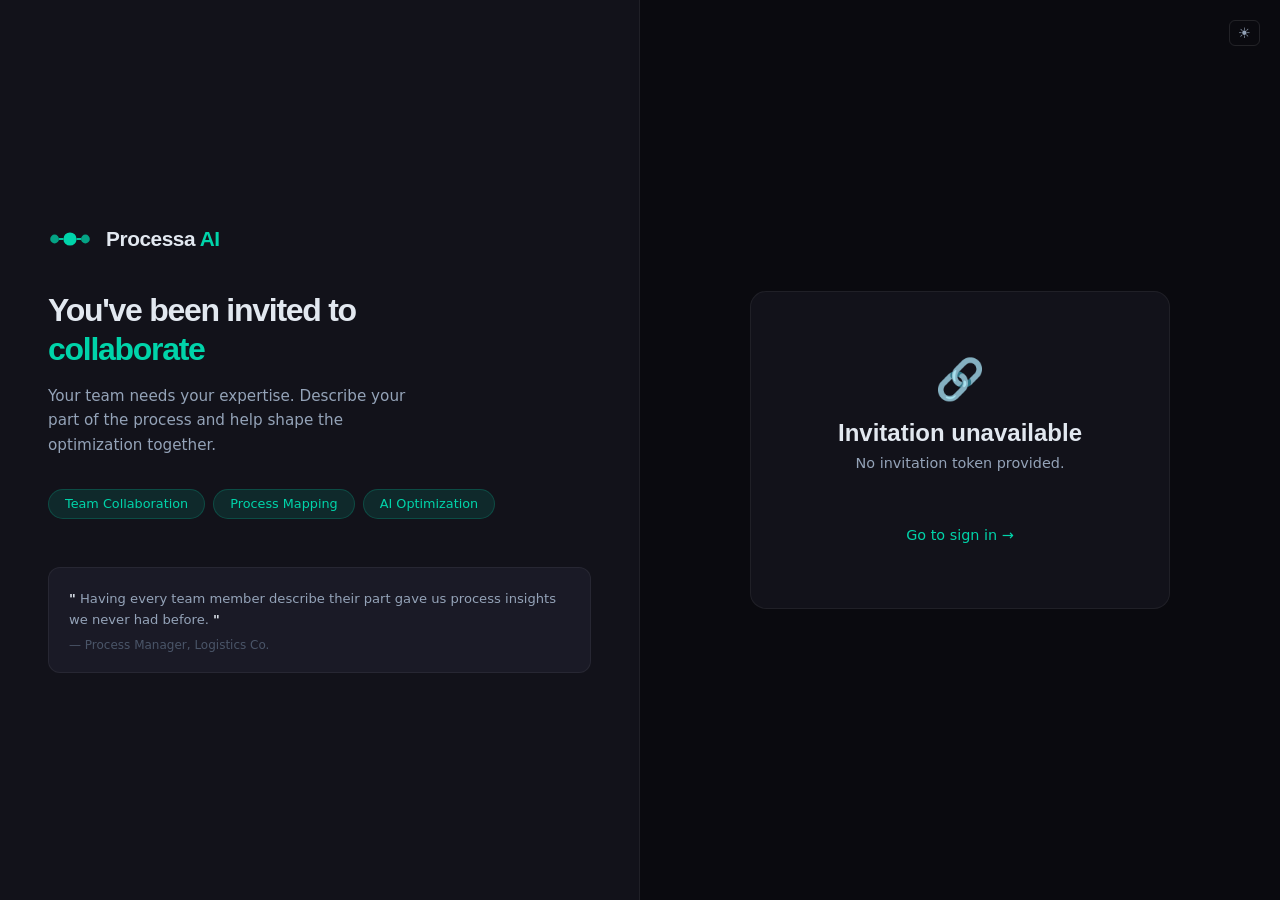
==== commit 8dafcc66: "feat: Processa AI branding + connected node logo + dark/light theme + dashboard by role Steps 1-5 of" ====
--- a/docs/accept-invite.html
+++ b/docs/accept-invite.html
@@ -3,12 +3,14 @@
 <head>
   <meta charset="UTF-8">
   <meta name="viewport" content="width=device-width, initial-scale=1.0">
-  <title>ProcessOptimizer — Accept Invitation</title>
+  <title>Processa AI — Accept Invitation</title>
   <link href="https://api.fontshare.com/v2/css?f[]=general-sans@400,500,600,700&f[]=cabinet-grotesk@700,800&display=swap" rel="stylesheet">
   <link rel="stylesheet" href="css/main.css">
+  <script>(function(){ document.documentElement.setAttribute('data-theme', localStorage.getItem('theme') || 'dark'); })();</script>
   <style>
     body { display: block; overflow: auto; }
     .auth-wrapper { overflow: auto; min-height: 100vh; }
+    .auth-right { position: relative; }
     .invite-context {
       background: var(--surface-2);
       border: 1px solid var(--border);
@@ -49,15 +51,15 @@
 <div class="auth-wrapper">
   <!-- Left brand panel -->
   <div class="auth-left">
-    <div style="display:flex;align-items:center;gap:12px;margin-bottom:2.5rem;">
-      <svg width="40" height="40" viewBox="0 0 32 32" fill="none" xmlns="http://www.w3.org/2000/svg">
-        <path d="M16 2L28 9V23L16 30L4 23V9L16 2Z" stroke="#00d4aa" stroke-width="1.5" fill="none" opacity="0.5"/>
-        <path d="M16 8L22 14L16 20L10 14L16 8Z" fill="#00d4aa" fill-opacity="0.15" stroke="#00d4aa" stroke-width="1.5"/>
-        <circle cx="16" cy="14" r="2.5" fill="#00d4aa"/>
-        <path d="M16 17.5V21" stroke="#00d4aa" stroke-width="1.5" stroke-linecap="round"/>
-        <path d="M14.5 19.5L16 21L17.5 19.5" stroke="#00d4aa" stroke-width="1.5" stroke-linecap="round" stroke-linejoin="round"/>
+    <div style="display:flex;align-items:center;gap:14px;margin-bottom:2.5rem;">
+      <svg width="44" height="18" viewBox="0 0 60 24" fill="none" xmlns="http://www.w3.org/2000/svg">
+        <line x1="15" y1="12" x2="21" y2="12" stroke="#00d4aa" stroke-width="2.5"/>
+        <line x1="39" y1="12" x2="45" y2="12" stroke="#00d4aa" stroke-width="2.5"/>
+        <circle cx="9" cy="12" r="6" fill="#00d4aa" fill-opacity="0.75"/>
+        <circle cx="30" cy="12" r="9" fill="#00d4aa"/>
+        <circle cx="51" cy="12" r="6" fill="#00d4aa" fill-opacity="0.75"/>
       </svg>
-      <span class="logo-text" style="font-size:1.3rem;">Process<span>Optix</span> <span style="color:var(--muted);font-size:0.75rem;font-weight:500;">AI</span></span>
+      <span class="logo-text" style="font-size:1.3rem;">Processa <span>AI</span></span>
     </div>
 
     <h1 style="font-size:2rem;font-weight:800;letter-spacing:-0.04em;margin-bottom:1rem;line-height:1.2;">
@@ -86,6 +88,9 @@
 
   <!-- Right auth panel -->
   <div class="auth-right">
+    <div style="position:absolute;top:1.25rem;right:1.25rem;">
+      <button class="theme-toggle-btn" id="theme-toggle" onclick="toggleTheme()">☀️</button>
+    </div>
     <div class="auth-card">
       <div class="error-msg" id="error-msg"></div>
 
@@ -147,6 +152,20 @@
 
   const params = new URLSearchParams(window.location.search);
   const token = params.get('token');
+
+  // ── Theme ─────────────────────────────────────────────
+  function updateThemeBtn() {
+    const t = document.documentElement.getAttribute('data-theme');
+    const btn = document.getElementById('theme-toggle');
+    if (btn) btn.textContent = t === 'dark' ? '☀️' : '🌙';
+  }
+  window.toggleTheme = function() {
+    const t = document.documentElement.getAttribute('data-theme') === 'dark' ? 'light' : 'dark';
+    document.documentElement.setAttribute('data-theme', t);
+    localStorage.setItem('theme', t);
+    updateThemeBtn();
+  };
+  updateThemeBtn();
 
   function showError(msg) {
     const el = document.getElementById('error-msg');
--- a/docs/css/main.css
+++ b/docs/css/main.css
@@ -23,6 +23,50 @@
   --radius-input: 6px;
   --sidebar-w:    260px;
   --transition:   0.2s ease;
+}
+
+/* =============================================
+   LIGHT THEME OVERRIDES
+============================================= */
+[data-theme="light"] {
+  --bg:           #f8fafc;
+  --sidebar-bg:   #f1f5f9;
+  --surface:      #ffffff;
+  --surface-2:    #f1f5f9;
+  --border:       rgba(0,0,0,0.08);
+  --border-med:   rgba(0,0,0,0.14);
+  --text:         #1e293b;
+  --muted:        #64748b;
+  --very-muted:   #94a3b8;
+  --primary-dim:  rgba(0,212,170,0.10);
+}
+
+/* Theme toggle button */
+.theme-toggle-btn {
+  background: none;
+  border: 1px solid var(--border-med);
+  border-radius: 6px;
+  color: var(--muted);
+  padding: 5px 8px;
+  cursor: pointer;
+  font-size: 0.9rem;
+  line-height: 1;
+  transition: border-color var(--transition), color var(--transition);
+}
+.theme-toggle-btn:hover {
+  border-color: var(--primary);
+  color: var(--primary);
+}
+
+/* Collab banner */
+.collab-banner {
+  background: rgba(0,212,170,0.08);
+  border: 1px solid rgba(0,212,170,0.25);
+  border-radius: 8px;
+  padding: 0.75rem 1.25rem;
+  margin-bottom: 1.5rem;
+  font-size: 0.9rem;
+  color: var(--text);
 }
 
 /* =============================================
